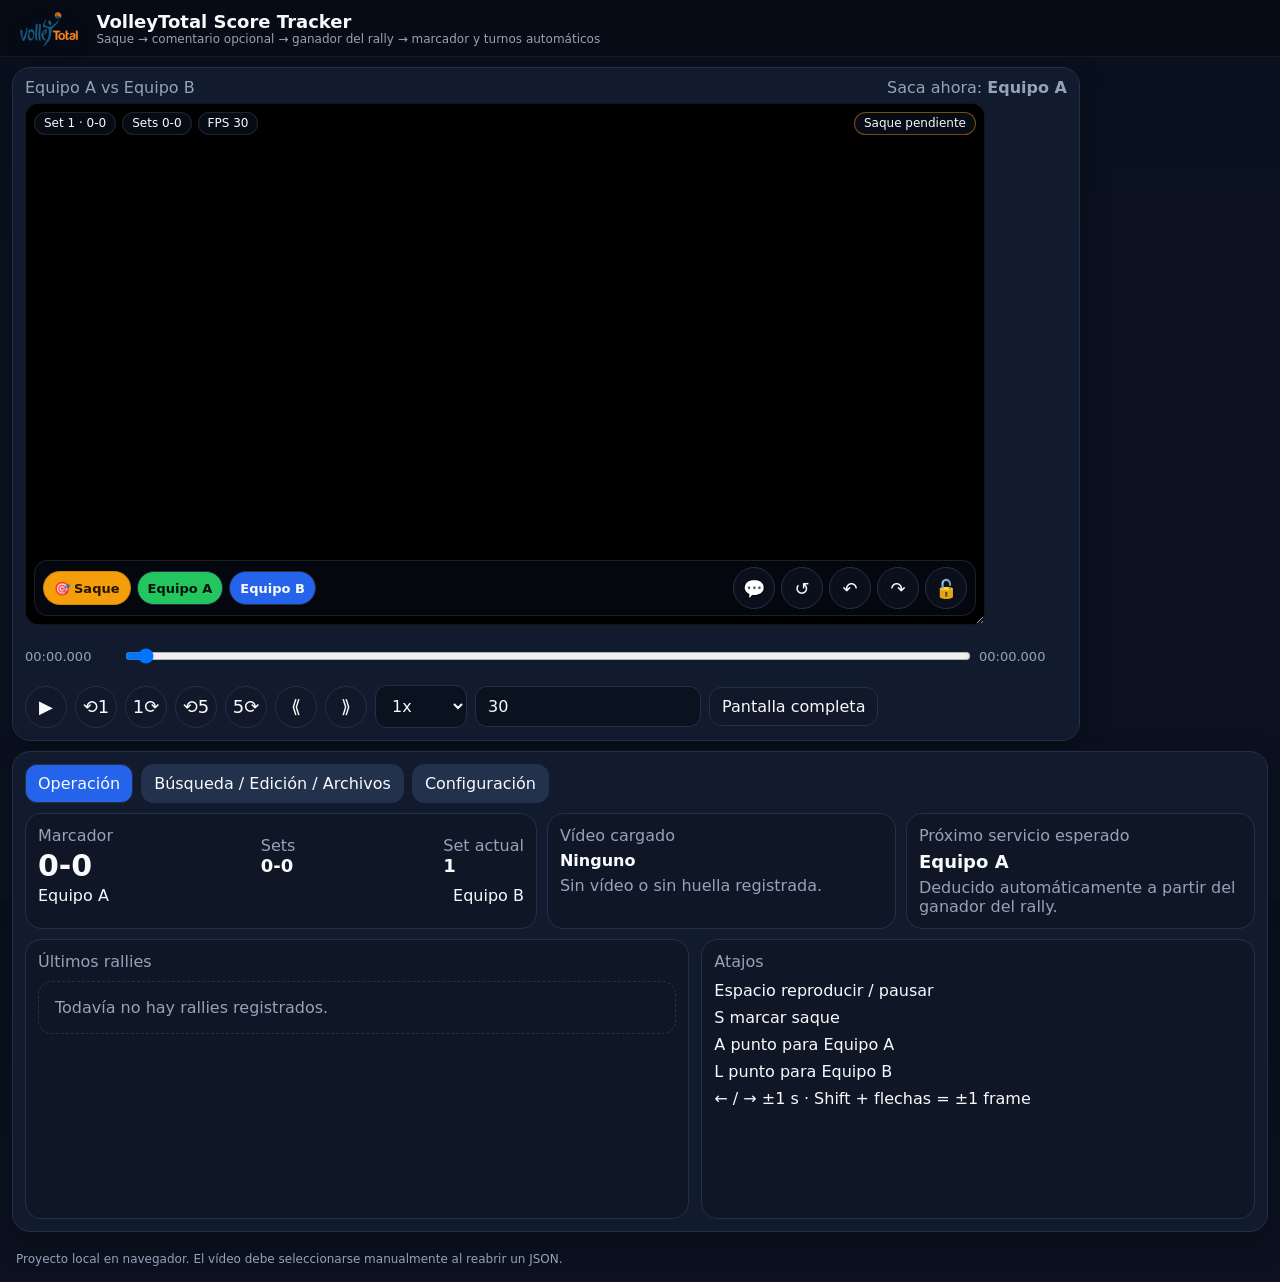
==== standalone.html @ 5633a006 "Add files via upload Primera versión de VolleyTotal Score Tracker" ====
<!DOCTYPE html>
<html lang="es">
<head>
  <meta charset="UTF-8" />
  <meta name="viewport" content="width=device-width, initial-scale=1.0" />
  <title>VolleyTotal Score Tracker</title>
  <style>

:root {
  --bg: #0b1120;
  --panel: #131c2f;
  --panel-2: #0f1727;
  --muted: #94a3b8;
  --text: #f8fafc;
  --accent: #f59e0b;
  --accent-2: #2563eb;
  --accent-3: #0ea5e9;
  --danger: #ef4444;
  --success: #22c55e;
  --warn: #f59e0b;
  --border: #243047;
  --shadow: 0 10px 30px rgba(0,0,0,.28);
}
* { box-sizing: border-box; }
html, body { height: 100%; }
body {
  margin: 0;
  font-family: Inter, system-ui, -apple-system, Segoe UI, Roboto, Arial, sans-serif;
  background: linear-gradient(180deg, #08101d, #0b1120 28%, #0b1120);
  color: var(--text);
}
button, input, select, textarea { font: inherit; }
button {
  background: #22314c;
  color: var(--text);
  border: 1px solid var(--border);
  border-radius: 12px;
  padding: 9px 12px;
  cursor: pointer;
  transition: transform .12s ease, filter .12s ease, background .12s ease;
}
button:hover { filter: brightness(1.08); }
button:active { transform: translateY(1px); }
button.primary { background: var(--accent-2); }
button.success { background: var(--success); color: #04140b; font-weight: 800; }
button.danger { background: var(--danger); }
button.warn { background: var(--warn); color: #281700; font-weight: 700; }
button.ghost { background: rgba(15,23,39,.56); }
button.small { padding: 6px 9px; font-size: 13px; }
button.icon {
  width: 42px; height: 42px; padding: 0;
  display: inline-flex; align-items: center; justify-content: center;
  font-size: 18px; border-radius: 999px;
}
input, select, textarea {
  width: 100%;
  padding: 10px 12px;
  border-radius: 12px;
  border: 1px solid var(--border);
  background: #0a1220;
  color: var(--text);
}
textarea { resize: vertical; min-height: 74px; }
label { display: block; font-size: 13px; color: var(--muted); margin-bottom: 6px; }
small, .muted { color: var(--muted); }
.hidden { display: none !important; }
.app-shell { min-height: 100vh; display: grid; grid-template-rows: auto 1fr auto; }
.topbar {
  display: flex; align-items: center; gap: 14px;
  padding: 10px 14px 8px; border-bottom: 1px solid rgba(255,255,255,.06);
  background: rgba(6, 10, 20, .7); backdrop-filter: blur(12px);
  position: sticky; top: 0; z-index: 20;
}
.brand { display: flex; align-items: center; gap: 12px; min-width: 0; }
.brand-logo {
  height: 38px; width: auto; display: block; object-fit: contain;
  filter: drop-shadow(0 4px 10px rgba(0,0,0,.2));
}
.brand-copy { min-width: 0; }
.brand-copy h1 { margin: 0; font-size: 18px; line-height: 1.15; }
.brand-copy .muted { font-size: 12px; }
.main {
  display: grid;
  grid-template-rows: auto 1fr;
  min-height: 0;
}
.video-area { padding: 10px 12px 0; }
.video-panel, .control-panel {
  background: rgba(19,28,47,.96);
  border: 1px solid var(--border);
  border-radius: 18px;
  box-shadow: var(--shadow);
}
.video-panel {
  display: grid;
  grid-template-rows: auto auto auto;
  overflow: visible;
  width: fit-content;
  max-width: 100%;
}
.video-header {
  display: flex; justify-content: space-between; gap: 8px; align-items: center;
  padding: 10px 12px 6px;
}
.video-wrap {
  background: black;
  position: relative;
  min-width: 360px;
  min-height: 220px;
  width: min(100%, 960px);
  height: min(58vh, 540px);
  resize: both;
  overflow: hidden;
  border-radius: 14px;
  margin: 0 12px;
  border: 1px solid rgba(255,255,255,.08);
}
video {
  width: 100%; height: 100%; object-fit: contain; background: black;
}
.video-overlay {
  position: absolute; inset: 0;
  display: flex; flex-direction: column; justify-content: space-between;
  padding: 8px;
  pointer-events: none;
}
.overlay-top, .overlay-bottom {
  display: flex; justify-content: space-between; gap: 8px; align-items: flex-start;
}
.overlay-actions {
  pointer-events: auto; display: flex; gap: 6px; align-items: center; flex-wrap: wrap;
}
.compact-top { align-items: flex-start; }
.compact-actions { max-width: 70%; }
.overlay-chip {
  background: rgba(10, 16, 30, .72);
  border: 1px solid rgba(255,255,255,.1);
  border-radius: 999px;
  padding: 4px 9px;
  font-size: 12px;
  line-height: 1.1;
  backdrop-filter: blur(6px);
}
.status-chip.pending { border-color: rgba(245,158,11,.45); }
.status-chip.ready { border-color: rgba(34,197,94,.45); }
.compact-bottom { align-items: flex-end; position: relative; }
.overlay-dock {
  width: 100%;
  pointer-events: auto;
  display: flex; justify-content: space-between; align-items: center; gap: 8px;
  background: rgba(7, 12, 22, .62);
  border: 1px solid rgba(255,255,255,.1);
  border-radius: 14px;
  padding: 6px 8px;
  backdrop-filter: blur(8px);
}
.overlay-dock.locked { opacity: .82; }
.overlay-dock-main, .overlay-dock-side {
  display: flex; align-items: center; gap: 6px; flex-wrap: wrap;
}
.compact-btn {
  min-height: 34px;
  border-radius: 999px;
  padding: 6px 10px;
  font-size: 13px;
  font-weight: 800;
}
.compact-btn span { margin-left: 4px; }
.compact-team {
  max-width: 160px;
  white-space: nowrap; overflow: hidden; text-overflow: ellipsis;
}
.serve-btn {
  background: var(--warn); color: #241500; border-color: rgba(0,0,0,.15); font-weight: 800;
}
.mini-icon {
  width: 34px; height: 34px; font-size: 15px;
  border-radius: 999px;
}
.lock-btn.locked { background: rgba(239,68,68,.9); }
.overlay-comment-pop {
  position: absolute;
  right: 0;
  bottom: 48px;
  width: min(330px, 62%);
  pointer-events: auto;
  background: rgba(7, 12, 22, .82);
  border: 1px solid rgba(255,255,255,.12);
  border-radius: 14px;
  padding: 8px;
  backdrop-filter: blur(8px);
}
.overlay-comment-pop.locked { opacity: .82; }
.overlay-comment-head {
  display: flex; justify-content: space-between; align-items: center; gap: 8px;
  margin-bottom: 6px;
}
.overlay-comment-pop textarea {
  background: rgba(10,18,32,.92);
  min-height: 64px;
  padding: 8px 10px;
}
.comment-status { margin-top: 6px; font-size: 12px; }
.hide-md, .hide-sm { display: inline-flex; }
.scrub-bar {
  display: grid; grid-template-columns: 88px 1fr 88px; gap: 10px; align-items: center;
  padding: 10px 12px 8px;
}
.range-time { font-variant-numeric: tabular-nums; font-size: 13px; color: var(--muted); }
.controls-grid {
  display: flex; flex-wrap: wrap; gap: 8px; align-items: center;
  padding: 0 12px 12px;
}
.controls-grid select, .controls-grid input { width: auto; min-width: 88px; }
.bottom-area { padding: 10px 12px 12px; min-height: 0; }
.control-panel {
  display: grid; grid-template-rows: auto auto 1fr;
  gap: 10px; padding: 12px; min-height: 0;
}
.tabs { display: flex; gap: 8px; flex-wrap: wrap; }
.tab-btn.active { background: var(--accent-2); }
.summary {
  display: grid; grid-template-columns: minmax(0, 1.1fr) minmax(220px, .75fr) minmax(220px, .75fr);
  gap: 10px;
}
.card {
  background: var(--panel-2); border: 1px solid var(--border); border-radius: 16px; padding: 12px;
}
.score-strip {
  display: flex; align-items: center; justify-content: space-between; gap: 10px;
}
.score-big { font-size: clamp(20px, 3vw, 30px); font-weight: 900; margin: 3px 0; }
.sets-big { font-size: 18px; font-weight: 800; }
.team-line { display: flex; justify-content: space-between; gap: 8px; }
.content-grid { display: grid; grid-template-columns: 1.2fr 1fr; gap: 12px; min-height: 280px; }
.stack { display: grid; gap: 12px; min-height: 0; }
.row { display: grid; grid-template-columns: repeat(2, minmax(0, 1fr)); gap: 10px; }
.row-3 { display: grid; grid-template-columns: repeat(3, minmax(0, 1fr)); gap: 10px; }
.row-4 { display: grid; grid-template-columns: repeat(4, minmax(0, 1fr)); gap: 10px; }
.capture-buttons { display: grid; grid-template-columns: 1fr 1fr; gap: 10px; }
.log-list, .match-list { max-height: 380px; overflow: auto; display: grid; gap: 8px; }
.log-item, .match-item {
  background: #0a1220; border: 1px solid var(--border); border-radius: 14px; padding: 10px;
}
.log-item.active { border-color: var(--accent-2); box-shadow: 0 0 0 1px var(--accent-2) inset; }
.log-top { display: flex; justify-content: space-between; gap: 10px; }
.log-actions { display: flex; gap: 6px; flex-wrap: wrap; margin-top: 8px; }
.footer { padding: 8px 16px 16px; color: var(--muted); font-size: 12px; }
.empty { border: 1px dashed var(--border); border-radius: 14px; padding: 16px; color: var(--muted); }
.credit-box details { background: #0a1220; border: 1px solid var(--border); border-radius: 14px; padding: 8px 10px; }
.credit-box summary { cursor: pointer; color: var(--muted); }
.credit-box .credit-copy { margin-top: 10px; color: var(--text); }
hr.sep { border: none; border-top: 1px solid var(--border); margin: 0; }
@media (max-width: 1100px) {
  .summary { grid-template-columns: 1fr; }
  .content-grid { grid-template-columns: 1fr; }
}
@media (max-width: 900px) {
  .hide-md { display: none; }
  .compact-team { max-width: 124px; }
}
@media (max-width: 720px) {
  .row, .row-4, .row-3, .capture-buttons { grid-template-columns: 1fr; }
  .video-wrap { min-width: 280px; width: 100%; height: 42vh; }
  .scrub-bar { grid-template-columns: 72px 1fr 72px; }
  .hide-sm { display: none; }
  .overlay-dock { padding: 5px 6px; }
  .overlay-dock-main { gap: 5px; }
  .compact-btn { padding: 6px 8px; font-size: 12px; }
  .compact-team { max-width: 96px; }
  .overlay-comment-pop { width: min(300px, 80%); bottom: 44px; }
}

</style>
</head>
<body>
  <div id="app"></div>
  <script>

(() => {
  const LOGO_SRC = '[data-uri]';
  const state = {
    project: createEmptyProject(),
    videoFile: null,
    videoUrl: null,
    activeTab: 'operacion',
    selectedRallyId: null,
    pendingServeTime: null,
    pendingComment: '',
    overlayLocked: false,
    showCommentBox: false,
    undoStack: [],
    redoStack: [],
    playbackRates: [0.25, 0.5, 0.75, 1, 1.5, 2, 3, 4, 8],
    frameRate: 30,
    lastLoadedProjectName: '',
  };

  const app = document.getElementById('app');
  render();

  function createEmptyProject() {
    return {
      version: 2,
      meta: { competition: '', date: '', teamA: 'Equipo A', teamB: 'Equipo B' },
      rules: { bestOf: 5, setsToWin: 3, regularSetPoints: 25, finalSetPoints: 15, winByTwo: true, specialMode: false },
      initial: { firstServer: 'A', startSet: 1, startScoreA: 0, startScoreB: 0, startSetsA: 0, startSetsB: 0 },
      videoFingerprint: null,
      rallies: [],
      manualSetEnds: [],
      savedAt: null,
    };
  }

  function render() {
    const prevVideo = document.getElementById('video');
    const rememberedTime = prevVideo ? prevVideo.currentTime || 0 : 0;
    const rememberedPaused = prevVideo ? prevVideo.paused : true;
    const rememberedRate = prevVideo ? prevVideo.playbackRate : 1;
    const currentState = getCurrentState();
    const projectName = `${state.project.meta.teamA} vs ${state.project.meta.teamB}`;
    const lockLabel = state.overlayLocked ? 'Desbloquear overlay' : 'Bloquear overlay';
    app.innerHTML = `
      <div class="app-shell">
        <div class="topbar">
          <div class="brand">
            <img class="brand-logo" src="${LOGO_SRC}" alt="VolleyTotal" />
            <div class="brand-copy">
              <h1>VolleyTotal Score Tracker</h1>
              <div class="muted">Saque → comentario opcional → ganador del rally → marcador y turnos automáticos</div>
            </div>
          </div>
        </div>

        <div class="main">
          <div class="video-area">
            <div class="video-panel">
              <div class="video-header">
                <div class="muted">${escapeHtml(projectName)}</div>
                <div class="muted">Saca ahora: <strong>${currentState.server === 'A' ? escapeHtml(state.project.meta.teamA) : escapeHtml(state.project.meta.teamB)}</strong></div>
              </div>
              <div class="video-wrap" id="videoWrap">
                <video id="video" preload="metadata"></video>
                <div class="video-overlay">
                  <div class="overlay-top compact-top">
                    <div class="overlay-actions compact-actions">
                      <div class="overlay-chip">Set ${currentState.setNumber} · ${currentState.scoreA}-${currentState.scoreB}</div>
                      <div class="overlay-chip hide-sm">Sets ${currentState.setsA}-${currentState.setsB}</div>
                      <div class="overlay-chip hide-md">FPS ${state.frameRate}</div>
                    </div>
                    <div class="overlay-actions compact-actions">
                      <div class="overlay-chip status-chip ${state.pendingServeTime == null ? 'pending' : 'ready'}">${state.pendingServeTime == null ? 'Saque pendiente' : `Saque ${formatTime(state.pendingServeTime)}`}</div>
                    </div>
                  </div>
                  <div class="overlay-bottom compact-bottom">
                    ${state.showCommentBox ? `
                    <div class="overlay-comment-pop ${state.overlayLocked ? 'locked' : ''}">
                      <div class="overlay-comment-head">
                        <strong>Comentario</strong>
                        <button id="overlayCommentCloseBtn" class="icon ghost mini-icon" title="Ocultar comentario">✕</button>
                      </div>
                      <textarea id="pendingCommentInput" placeholder="Comentario opcional antes de asignar el ganador..." ${state.overlayLocked ? 'disabled' : ''}>${escapeHtml(state.pendingComment)}</textarea>
                      <div class="muted comment-status">${state.pendingServeTime == null ? 'Añade el comentario y marca después el saque.' : `Saque marcado en ${formatTime(state.pendingServeTime)}.`}</div>
                    </div>` : ''}
                    <div class="overlay-dock ${state.overlayLocked ? 'locked' : ''}">
                      <div class="overlay-dock-main">
                        <button id="overlayServeBtn" class="serve-btn compact-btn" title="Marcar instante del saque (S)" ${state.overlayLocked ? 'disabled' : ''}>🎯<span>Saque</span></button>
                        <button id="overlayWinnerABtn" class="success compact-btn compact-team" title="Punto para ${escapeAttr(state.project.meta.teamA)} (A)" ${state.overlayLocked ? 'disabled' : ''}>${escapeHtml(state.project.meta.teamA)}</button>
                        <button id="overlayWinnerBBtn" class="primary compact-btn compact-team" title="Punto para ${escapeAttr(state.project.meta.teamB)} (L)" ${state.overlayLocked ? 'disabled' : ''}>${escapeHtml(state.project.meta.teamB)}</button>
                      </div>
                      <div class="overlay-dock-side">
                        <button id="overlayCommentToggleBtn" class="icon ghost mini-icon" title="Mostrar u ocultar comentario" ${state.overlayLocked ? 'disabled' : ''}>💬</button>
                        <button id="overlayFixBtn" class="icon ghost mini-icon" title="Corregir último rally">↺</button>
                        <button id="overlayUndoBtn" class="icon ghost mini-icon" title="Deshacer">↶</button>
                        <button id="overlayRedoBtn" class="icon ghost mini-icon" title="Rehacer">↷</button>
                        <button id="overlayLockBtn" class="icon ghost mini-icon lock-btn ${state.overlayLocked ? 'locked' : ''}" title="${lockLabel}">${state.overlayLocked ? '🔒' : '🔓'}</button>
                      </div>
                    </div>
                  </div>
                </div>
              </div>
              <div class="scrub-bar">
                <div class="range-time" id="currentTimeLabel">00:00.000</div>
                <input id="seekRange" type="range" min="0" max="1000" value="0" />
                <div class="range-time" id="durationLabel">00:00.000</div>
              </div>
              <div class="controls-grid">
                <button id="playPauseBtn" class="icon ghost" title="Reproducir / Pausar">▶</button>
                <button id="back1sBtn" class="icon ghost" title="Retroceder 1 segundo">⟲1</button>
                <button id="fwd1sBtn" class="icon ghost" title="Avanzar 1 segundo">1⟳</button>
                <button id="back5sBtn" class="icon ghost" title="Retroceder 5 segundos">⟲5</button>
                <button id="fwd5sBtn" class="icon ghost" title="Avanzar 5 segundos">5⟳</button>
                <button id="backFrameBtn" class="icon ghost" title="Retroceder 1 fotograma">⟪</button>
                <button id="fwdFrameBtn" class="icon ghost" title="Avanzar 1 fotograma">⟫</button>
                <select id="rateSelect" title="Velocidad de reproducción">
                  ${state.playbackRates.map(r => `<option value="${r}" ${r===rememberedRate?'selected':''}>${String(r).replace('.', ',')}x</option>`).join('')}
                </select>
                <input id="fpsInput" type="number" min="1" step="1" value="${state.frameRate}" title="FPS para salto por fotogramas" />
                <button id="fullscreenBtn" class="ghost" title="Pantalla completa">Pantalla completa</button>
              </div>
            </div>
          </div>

          <div class="bottom-area">
            <div class="control-panel">
              <div class="tabs">
                <button class="tab-btn ${state.activeTab==='operacion'?'active':''}" data-tab="operacion">Operación</button>
                <button class="tab-btn ${state.activeTab==='gestion'?'active':''}" data-tab="gestion">Búsqueda / Edición / Archivos</button>
                <button class="tab-btn ${state.activeTab==='config'?'active':''}" data-tab="config">Configuración</button>
              </div>

              <div class="summary">
                <div class="card">
                  <div class="score-strip">
                    <div>
                      <div class="muted">Marcador</div>
                      <div class="score-big">${currentState.scoreA}-${currentState.scoreB}</div>
                    </div>
                    <div>
                      <div class="muted">Sets</div>
                      <div class="sets-big">${currentState.setsA}-${currentState.setsB}</div>
                    </div>
                    <div>
                      <div class="muted">Set actual</div>
                      <div class="sets-big">${currentState.setNumber}</div>
                    </div>
                  </div>
                  <div class="team-line"><span>${escapeHtml(state.project.meta.teamA)}</span><span>${escapeHtml(state.project.meta.teamB)}</span></div>
                </div>
                <div class="card">
                  <div class="muted">Vídeo cargado</div>
                  <div style="margin-top:6px; font-weight:700;">${state.videoFile ? escapeHtml(state.videoFile.name) : 'Ninguno'}</div>
                  <div class="muted" style="margin-top:6px;">${videoMetaLabel()}</div>
                </div>
                <div class="card">
                  <div class="muted">Próximo servicio esperado</div>
                  <div style="margin-top:6px; font-size:18px; font-weight:800;">${currentState.server === 'A' ? escapeHtml(state.project.meta.teamA) : escapeHtml(state.project.meta.teamB)}</div>
                  <div class="muted" style="margin-top:6px;">Deducido automáticamente a partir del ganador del rally.</div>
                </div>
              </div>

              <div id="tab-operacion" class="tab-panel ${state.activeTab==='operacion'?'':'hidden'}">
                <div class="content-grid">
                  <div class="stack">
                    <div class="card">
                      <div class="muted">Últimos rallies</div>
                      <div class="log-list" style="margin-top:10px;">${renderRecentRallies(8)}</div>
                    </div>
                  </div>
                  <div class="stack">
                    <div class="card">
                      <div class="muted">Atajos</div>
                      <div style="margin-top:10px; display:grid; gap:8px;">
                        <div><span class="kbd">Espacio</span> reproducir / pausar</div>
                        <div><span class="kbd">S</span> marcar saque</div>
                        <div><span class="kbd">A</span> punto para ${escapeHtml(state.project.meta.teamA)}</div>
                        <div><span class="kbd">L</span> punto para ${escapeHtml(state.project.meta.teamB)}</div>
                        <div><span class="kbd">← / →</span> ±1 s · <span class="kbd">Shift</span> + flechas = ±1 frame</div>
                      </div>
                    </div>
                  </div>
                </div>
              </div>

              <div id="tab-gestion" class="tab-panel ${state.activeTab==='gestion'?'':'hidden'}">
                <div class="content-grid">
                  <div class="stack">
                    <div class="card">
                      <div class="muted">Archivos</div>
                      <div class="log-actions" style="margin-top:10px;">
                        <button id="newProjectBtn">Nuevo</button>
                        <button id="saveJsonBtn" class="primary">Guardar JSON</button>
                        <button id="loadJsonBtn">Cargar JSON</button>
                        <button id="exportCsvBtn">Exportar CSV</button>
                        <button id="loadVideoBtn">Cargar vídeo</button>
                        <input id="videoFileInput" type="file" accept="video/*" class="hidden" />
                        <input id="jsonFileInput" type="file" accept="application/json,.json" class="hidden" />
                      </div>
                    </div>
                    <div class="card">
                      <div class="muted">Buscar marcador</div>
                      <div class="row-4" style="margin-top:10px;">
                        <div><label>Set</label><input id="searchSet" type="number" min="1" value="${currentState.setNumber}" /></div>
                        <div><label>Puntos ${escapeHtml(state.project.meta.teamA)}</label><input id="searchA" type="number" min="0" value="${currentState.scoreA}" /></div>
                        <div><label>Puntos ${escapeHtml(state.project.meta.teamB)}</label><input id="searchB" type="number" min="0" value="${currentState.scoreB}" /></div>
                        <div style="display:flex; align-items:end;"><button id="searchScoreBtn" class="primary">Buscar</button></div>
                      </div>
                      <div id="searchResults" class="match-list" style="margin-top:10px;"></div>
                    </div>
                    <div class="card">
                      <div class="muted">Historial completo</div>
                      <div class="log-list" style="margin-top:10px;">${renderAllRallies()}</div>
                    </div>
                  </div>
                  <div class="stack">
                    <div class="card">
                      <div class="muted">Edición del rally seleccionado</div>
                      ${renderEditor()}
                    </div>
                  </div>
                </div>
              </div>

              <div id="tab-config" class="tab-panel ${state.activeTab==='config'?'':'hidden'}">
                <div class="content-grid">
                  <div class="stack">
                    <div class="card">
                      <div class="muted">Metadatos</div>
                      <div class="row" style="margin-top:10px;">
                        <div><label>Competición</label><input id="competitionInput" value="${escapeAttr(state.project.meta.competition)}" /></div>
                        <div><label>Fecha</label><input id="dateInput" type="date" value="${escapeAttr(state.project.meta.date)}" /></div>
                      </div>
                      <div class="row" style="margin-top:10px;">
                        <div><label>Equipo A</label><input id="teamAInput" value="${escapeAttr(state.project.meta.teamA)}" /></div>
                        <div><label>Equipo B</label><input id="teamBInput" value="${escapeAttr(state.project.meta.teamB)}" /></div>
                      </div>
                    </div>
                    <div class="card">
                      <div class="muted">Reglas</div>
                      <div class="row-4" style="margin-top:10px;">
                        <div><label>Mejor de</label><input id="bestOfInput" type="number" min="1" step="2" value="${state.project.rules.bestOf}" /></div>
                        <div><label>Sets para ganar</label><input id="setsToWinInput" type="number" min="1" value="${state.project.rules.setsToWin}" /></div>
                        <div><label>Sets normales</label><input id="regularSetPointsInput" type="number" min="1" value="${state.project.rules.regularSetPoints}" /></div>
                        <div><label>Set final</label><input id="finalSetPointsInput" type="number" min="1" value="${state.project.rules.finalSetPoints}" /></div>
                      </div>
                      <div class="row" style="margin-top:10px;">
                        <div><label>Sacador inicial</label><select id="firstServerInput"><option value="A" ${state.project.initial.firstServer==='A'?'selected':''}>${escapeHtml(state.project.meta.teamA)}</option><option value="B" ${state.project.initial.firstServer==='B'?'selected':''}>${escapeHtml(state.project.meta.teamB)}</option></select></div>
                        <div><label>FPS por defecto</label><input id="fpsConfigInput" type="number" min="1" step="1" value="${state.frameRate}" /></div>
                      </div>
                      <div class="log-actions" style="margin-top:10px;"><button id="applyConfigBtn" class="primary">Aplicar configuración</button><button id="manualSetEndBtn" class="warn">Finalizar set manualmente</button></div>
                    </div>
                  </div>
                  <div class="stack">
                    <div class="card credit-box">
                      <div class="muted">Información</div>
                      <div style="margin-top:10px;" class="muted">El proyecto se guarda en JSON y puede volver a vincularse al vídeo validando nombre, tamaño y duración. La secuencia completa puede exportarse a CSV con comentarios incluidos.</div>
                      <div class="credit-box" style="margin-top:12px;">
                        <details>
                          <summary>Créditos</summary>
                          <div class="credit-copy">Aplicación creada por <strong>Aurelio Ureña Espa</strong>, <strong>Universidad de Granada</strong>.</div>
                        </details>
                      </div>
                    </div>
                  </div>
                </div>
              </div>
            </div>
          </div>
        </div>
        <div class="footer">Proyecto local en navegador. El vídeo debe seleccionarse manualmente al reabrir un JSON.</div>
      </div>
    `;

    bindEvents();
    const video = document.getElementById('video');
    if (state.videoUrl && video && video.src !== state.videoUrl) {
      video.src = state.videoUrl;
      video.onloadedmetadata = () => {
        try { video.currentTime = Math.min(rememberedTime, Number.isFinite(video.duration) ? video.duration : rememberedTime); } catch {}
        video.playbackRate = rememberedRate;
        syncVideoUI();
        if (state.project.videoFingerprint) validateCurrentVideoAgainstProject();
        if (!rememberedPaused) video.play().catch(() => {});
      };
    }
    syncVideoUI();
  }

  function bindEvents() {
    const $ = (id) => document.getElementById(id);
    const video = $('video');

    const byId = ['loadVideoBtn','loadJsonBtn','saveJsonBtn','exportCsvBtn','newProjectBtn'];
    if ($('loadVideoBtn')) $('loadVideoBtn').onclick = () => $('videoFileInput').click();
    if ($('loadJsonBtn')) $('loadJsonBtn').onclick = () => $('jsonFileInput').click();
    if ($('saveJsonBtn')) $('saveJsonBtn').onclick = saveProjectJson;
    if ($('exportCsvBtn')) $('exportCsvBtn').onclick = exportCsv;
    if ($('newProjectBtn')) $('newProjectBtn').onclick = () => {
      if (!confirm('Se creará un proyecto nuevo. ¿Continuar?')) return;
      state.project = createEmptyProject();
      state.videoFile = null;
      if (state.videoUrl) URL.revokeObjectURL(state.videoUrl);
      state.videoUrl = null;
      state.pendingServeTime = null;
      state.pendingComment = '';
      state.selectedRallyId = null;
      state.undoStack = [];
      state.redoStack = [];
      video.removeAttribute('src');
      render();
    };

    if ($('videoFileInput')) $('videoFileInput').onchange = async (e) => {
      const file = e.target.files?.[0];
      if (!file) return;
      await loadVideoFile(file);
      e.target.value = '';
    };

    if ($('jsonFileInput')) $('jsonFileInput').onchange = async (e) => {
      const file = e.target.files?.[0];
      if (!file) return;
      const text = await file.text();
      const parsed = JSON.parse(text);
      if (!parsed || !parsed.rallies || !parsed.meta || !parsed.rules) {
        alert('JSON no válido.');
        return;
      }
      state.project = parsed;
      state.project.rallies = state.project.rallies.map(r => ({ note: '', ...r }));
      state.pendingServeTime = null;
      state.pendingComment = '';
      state.selectedRallyId = null;
      state.undoStack = [];
      state.redoStack = [];
      state.lastLoadedProjectName = file.name;
      render();
      e.target.value = '';
      alert('Proyecto cargado. Ahora selecciona manualmente el vídeo local correspondiente.');
    };

    document.querySelectorAll('.tab-btn').forEach(btn => {
      btn.onclick = () => { state.activeTab = btn.dataset.tab; render(); };
    });

    $('playPauseBtn').onclick = () => togglePlay();
    $('back1sBtn').onclick = () => stepTime(-1);
    $('fwd1sBtn').onclick = () => stepTime(1);
    $('back5sBtn').onclick = () => stepTime(-5);
    $('fwd5sBtn').onclick = () => stepTime(5);
    $('backFrameBtn').onclick = () => stepFrame(-1);
    $('fwdFrameBtn').onclick = () => stepFrame(1);
    $('overlayServeBtn').onclick = markServe;
    $('overlayWinnerABtn').onclick = () => registerWinner('A');
    $('overlayWinnerBBtn').onclick = () => registerWinner('B');
    $('overlayFixBtn').onclick = fixLastRally;
    $('overlayUndoBtn').onclick = undo;
    $('overlayRedoBtn').onclick = redo;
    $('overlayLockBtn').onclick = toggleOverlayLock;
    $('fullscreenBtn').onclick = () => video.requestFullscreen?.();

    const commentInput = $('pendingCommentInput');
    if (commentInput) commentInput.oninput = (e) => { state.pendingComment = e.target.value; };
    if ($('overlayCommentToggleBtn')) $('overlayCommentToggleBtn').onclick = () => { state.showCommentBox = !state.showCommentBox; render(); };
    if ($('overlayCommentCloseBtn')) $('overlayCommentCloseBtn').onclick = () => { state.showCommentBox = false; render(); };

    $('rateSelect').onchange = (e) => { video.playbackRate = parseFloat(e.target.value); };
    $('fpsInput').onchange = (e) => {
      const v = parseInt(e.target.value, 10);
      if (v > 0) state.frameRate = v;
      render();
    };

    $('seekRange').oninput = (e) => {
      if (!Number.isFinite(video.duration)) return;
      video.currentTime = (parseFloat(e.target.value) / 1000) * video.duration;
    };

    video.onloadedmetadata = () => {
      syncVideoUI();
      if (state.project.videoFingerprint) validateCurrentVideoAgainstProject();
    };
    video.ontimeupdate = syncVideoUI;
    video.onseeked = syncVideoUI;
    video.onplay = syncVideoUI;
    video.onpause = syncVideoUI;

    bindSearchEvents();
    bindEditorEvents();
    bindConfigEvents();
    bindHistoryJumpEvents();

    document.onkeydown = (e) => {
      const tag = document.activeElement?.tagName;
      if (['INPUT', 'TEXTAREA', 'SELECT'].includes(tag)) return;
      if (e.code === 'Space') { e.preventDefault(); togglePlay(); }
      if (e.key.toLowerCase() === 's') { e.preventDefault(); markServe(); }
      if (e.key.toLowerCase() === 'a') { e.preventDefault(); registerWinner('A'); }
      if (e.key.toLowerCase() === 'l') { e.preventDefault(); registerWinner('B'); }
      if (e.key === 'ArrowLeft') { e.preventDefault(); e.shiftKey ? stepFrame(-1) : stepTime(-1); }
      if (e.key === 'ArrowRight') { e.preventDefault(); e.shiftKey ? stepFrame(1) : stepTime(1); }
    };
  }

  function bindSearchEvents() {
    const btn = document.getElementById('searchScoreBtn');
    if (!btn) return;
    btn.onclick = () => {
      const setN = parseInt(document.getElementById('searchSet').value, 10);
      const a = parseInt(document.getElementById('searchA').value, 10);
      const b = parseInt(document.getElementById('searchB').value, 10);
      const results = computeRallyStates().filter(x => x.setNumber === setN && x.scoreA === a && x.scoreB === b);
      const box = document.getElementById('searchResults');
      if (!results.length) {
        box.innerHTML = '<div class="empty">No hay coincidencias para ese marcador.</div>';
        return;
      }
      box.innerHTML = results.map(r => `
        <div class="match-item">
          <div><strong>Set ${r.setNumber} · ${r.scoreA}-${r.scoreB}</strong></div>
          <div class="muted">Rally ${r.index + 1} · saque ${formatTime(r.serveTime)}</div>
          ${r.note ? `<div class="muted" style="margin-top:6px;">Comentario: ${escapeHtml(r.note)}</div>` : ''}
          <div class="log-actions"><button class="jump-search-btn small" data-id="${r.id}">Ir al saque</button></div>
        </div>
      `).join('');
      box.querySelectorAll('.jump-search-btn').forEach(btn => btn.onclick = () => jumpToRally(btn.dataset.id));
    };
  }

  function bindEditorEvents() {
    const saveBtn = document.getElementById('saveEditBtn');
    if (saveBtn) saveBtn.onclick = saveEditedRally;
    const delBtn = document.getElementById('deleteEditBtn');
    if (delBtn) delBtn.onclick = deleteSelectedRally;
    const insBtn = document.getElementById('insertAfterEditBtn');
    if (insBtn) insBtn.onclick = insertAfterSelectedRally;
    document.querySelectorAll('.select-rally-btn').forEach(btn => btn.onclick = () => { state.selectedRallyId = btn.dataset.id; render(); });
  }

  function bindConfigEvents() {
    const btn = document.getElementById('applyConfigBtn');
    if (!btn) return;
    btn.onclick = () => {
      const next = structuredClone(state.project);
      next.meta.competition = document.getElementById('competitionInput').value.trim();
      next.meta.date = document.getElementById('dateInput').value;
      next.meta.teamA = document.getElementById('teamAInput').value.trim() || 'Equipo A';
      next.meta.teamB = document.getElementById('teamBInput').value.trim() || 'Equipo B';
      next.rules.bestOf = parseInt(document.getElementById('bestOfInput').value, 10) || 5;
      next.rules.setsToWin = parseInt(document.getElementById('setsToWinInput').value, 10) || Math.ceil(next.rules.bestOf / 2);
      next.rules.regularSetPoints = parseInt(document.getElementById('regularSetPointsInput').value, 10) || 25;
      next.rules.finalSetPoints = parseInt(document.getElementById('finalSetPointsInput').value, 10) || 15;
      next.initial.firstServer = document.getElementById('firstServerInput').value;
      const fps = parseInt(document.getElementById('fpsConfigInput').value, 10);
      if (fps > 0) state.frameRate = fps;
      pushUndo();
      state.project = next;
      render();
    };
    const manualBtn = document.getElementById('manualSetEndBtn');
    if (manualBtn) manualBtn.onclick = manualSetEnd;
  }

  function bindHistoryJumpEvents() {
    document.querySelectorAll('.jump-rally-btn').forEach(btn => btn.onclick = () => jumpToRally(btn.dataset.id));
  }

  async function loadVideoFile(file) {
    state.videoFile = file;
    if (state.videoUrl) URL.revokeObjectURL(state.videoUrl);
    state.videoUrl = URL.createObjectURL(file);
    const video = document.getElementById('video');
    video.src = state.videoUrl;
    await waitForMetadata(video);
    state.project.videoFingerprint = {
      name: file.name,
      size: file.size,
      duration: round(video.duration, 3),
      type: file.type || '',
      capturedAt: new Date().toISOString(),
    };
    render();
  }

  function validateCurrentVideoAgainstProject() {
    const fp = state.project.videoFingerprint;
    const video = document.getElementById('video');
    if (!fp || !state.videoFile || !Number.isFinite(video.duration)) return;
    const sameName = fp.name === state.videoFile.name;
    const sameSize = fp.size === state.videoFile.size;
    const sameDuration = Math.abs(fp.duration - round(video.duration, 3)) < 0.05;
    if (!(sameName && sameSize && sameDuration)) {
      alert('Advertencia: el vídeo cargado no coincide con la huella del proyecto (nombre, tamaño o duración).');
    }
  }

  function toggleOverlayLock() {
    state.overlayLocked = !state.overlayLocked;
    render();
  }

  function markServe() {
    if (state.overlayLocked) return;
    const video = document.getElementById('video');
    if (!Number.isFinite(video.currentTime)) {
      alert('Carga un vídeo antes de registrar un saque.');
      return;
    }
    state.pendingServeTime = round(video.currentTime, 3);
    render();
  }

  function registerWinner(winner) {
    if (state.overlayLocked) return;
    if (state.pendingServeTime == null) {
      alert('Primero debes marcar el instante del saque.');
      return;
    }
    pushUndo();
    state.project.rallies.push({
      id: crypto.randomUUID(),
      serveTime: state.pendingServeTime,
      winner,
      note: state.pendingComment.trim(),
      createdAt: new Date().toISOString(),
    });
    state.pendingServeTime = null;
    state.pendingComment = '';
    state.selectedRallyId = state.project.rallies[state.project.rallies.length - 1].id;
    render();
  }

  function fixLastRally() {
    const last = state.project.rallies[state.project.rallies.length - 1];
    if (!last) { alert('No hay rallies para corregir.'); return; }
    state.selectedRallyId = last.id;
    state.activeTab = 'gestion';
    render();
  }

  function manualSetEnd() {
    const current = getCurrentState();
    const winner = prompt(`Finalizar set ${current.setNumber} manualmente. Ganador: A o B`, current.scoreA >= current.scoreB ? 'A' : 'B');
    if (!winner || !['A','B','a','b'].includes(winner)) return;
    pushUndo();
    state.project.manualSetEnds.push({
      rallyId: state.project.rallies[state.project.rallies.length - 1]?.id || null,
      setNumber: current.setNumber,
      winner: winner.toUpperCase(),
      scoreA: current.scoreA,
      scoreB: current.scoreB,
    });
    render();
  }

  function saveEditedRally() {
    const selected = getSelectedRally();
    if (!selected) return;
    const timeInput = document.getElementById('editServeTime');
    const winnerInput = document.getElementById('editWinner');
    const noteInput = document.getElementById('editNote');
    const newTime = parseFloat(timeInput.value);
    if (!Number.isFinite(newTime) || newTime < 0) { alert('Tiempo de saque no válido.'); return; }
    if (!confirm('Se recalcularán automáticamente los marcadores y turnos posteriores. ¿Continuar?')) return;
    pushUndo();
    selected.serveTime = round(newTime, 3);
    selected.winner = winnerInput.value;
    selected.note = noteInput.value;
    render();
  }

  function deleteSelectedRally() {
    const selected = getSelectedRally();
    if (!selected) return;
    if (!confirm('Se borrará el rally y se recalcularán automáticamente los marcadores y turnos posteriores. ¿Continuar?')) return;
    pushUndo();
    state.project.rallies = state.project.rallies.filter(r => r.id !== selected.id);
    state.selectedRallyId = null;
    render();
  }

  function insertAfterSelectedRally() {
    const selected = getSelectedRally();
    if (!selected) return;
    const serveTime = parseFloat(prompt('Tiempo de saque del nuevo rally (segundos):', String(selected.serveTime)));
    if (!Number.isFinite(serveTime) || serveTime < 0) return;
    const winner = prompt('Ganador del rally insertado: A o B', 'A');
    if (!winner || !['A','B','a','b'].includes(winner)) return;
    const note = prompt('Comentario del rally insertado (opcional):', '') || '';
    if (!confirm('Se insertará el rally y se recalcularán automáticamente los marcadores y turnos posteriores. ¿Continuar?')) return;
    pushUndo();
    const idx = state.project.rallies.findIndex(r => r.id === selected.id);
    state.project.rallies.splice(idx + 1, 0, {
      id: crypto.randomUUID(),
      serveTime: round(serveTime, 3),
      winner: winner.toUpperCase(),
      note,
      createdAt: new Date().toISOString(),
    });
    render();
  }

  function jumpToRally(id) {
    const rally = state.project.rallies.find(r => r.id === id);
    if (!rally) return;
    const video = document.getElementById('video');
    video.currentTime = rally.serveTime;
    state.selectedRallyId = id;
    render();
  }

  function togglePlay() {
    const video = document.getElementById('video');
    if (video.paused) video.play(); else video.pause();
  }
  function stepTime(delta) {
    const video = document.getElementById('video');
    video.currentTime = Math.max(0, (video.currentTime || 0) + delta);
  }
  function stepFrame(frames) { stepTime(frames / (state.frameRate || 30)); }

  function getCurrentState() {
    const list = computeRallyStates();
    if (!list.length) {
      return {
        setNumber: state.project.initial.startSet,
        scoreA: state.project.initial.startScoreA,
        scoreB: state.project.initial.startScoreB,
        setsA: state.project.initial.startSetsA,
        setsB: state.project.initial.startSetsB,
        server: state.project.initial.firstServer,
      };
    }
    const last = list[list.length - 1];
    return {
      setNumber: last.nextSetNumber,
      scoreA: last.nextScoreA,
      scoreB: last.nextScoreB,
      setsA: last.nextSetsA,
      setsB: last.nextSetsB,
      server: last.nextServer,
    };
  }

  function computeRallyStates() {
    let setNumber = state.project.initial.startSet || 1;
    let scoreA = state.project.initial.startScoreA || 0;
    let scoreB = state.project.initial.startScoreB || 0;
    let setsA = state.project.initial.startSetsA || 0;
    let setsB = state.project.initial.startSetsB || 0;
    let server = state.project.initial.firstServer || 'A';

    const out = [];
    for (let i = 0; i < state.project.rallies.length; i++) {
      const rally = state.project.rallies[i];
      if (rally.winner === 'A') scoreA += 1; else scoreB += 1;
      server = rally.winner;
      let nextSetNumber = setNumber;
      let nextScoreA = scoreA;
      let nextScoreB = scoreB;
      let nextSetsA = setsA;
      let nextSetsB = setsB;
      let setEnded = false;
      let endedByManual = false;

      const manual = state.project.manualSetEnds.find(x => x.rallyId === rally.id && x.setNumber === setNumber);
      if (manual) {
        setEnded = true;
        endedByManual = true;
      } else if (isSetWon(scoreA, scoreB, setNumber)) {
        setEnded = true;
      }

      if (setEnded) {
        if (scoreA > scoreB) nextSetsA += 1; else nextSetsB += 1;
        nextSetNumber += 1;
        nextScoreA = 0;
        nextScoreB = 0;
      }

      out.push({
        note: '',
        ...rally,
        index: i,
        setNumber,
        scoreA,
        scoreB,
        setsA,
        setsB,
        serverBefore: i === 0 ? (state.project.initial.firstServer || 'A') : out[i - 1].nextServer,
        nextSetNumber,
        nextScoreA,
        nextScoreB,
        nextSetsA,
        nextSetsB,
        nextServer: server,
        setEnded,
        endedByManual,
      });

      setNumber = nextSetNumber;
      scoreA = nextScoreA;
      scoreB = nextScoreB;
      setsA = nextSetsA;
      setsB = nextSetsB;
    }
    return out;
  }

  function isSetWon(scoreA, scoreB, setNumber) {
    const maxSets = state.project.rules.bestOf || 5;
    const isFinalSet = setNumber === maxSets;
    const target = isFinalSet ? state.project.rules.finalSetPoints : state.project.rules.regularSetPoints;
    const maxScore = Math.max(scoreA, scoreB);
    const minScore = Math.min(scoreA, scoreB);
    return maxScore >= target && (!state.project.rules.winByTwo || maxScore - minScore >= 2);
  }

  function renderRecentRallies(n) {
    const list = computeRallyStates().slice(-n).reverse();
    if (!list.length) return '<div class="empty">Todavía no hay rallies registrados.</div>';
    return list.map(r => renderRallyItem(r, true)).join('');
  }

  function renderAllRallies() {
    const list = computeRallyStates();
    if (!list.length) return '<div class="empty">Todavía no hay rallies registrados.</div>';
    return list.map(r => renderRallyItem(r, false)).join('');
  }

  function renderRallyItem(r, compact) {
    const selected = state.selectedRallyId === r.id ? 'active' : '';
    return `
      <div class="log-item ${selected}">
        <div class="log-top">
          <div><strong>Set ${r.setNumber} · ${r.scoreA}-${r.scoreB}</strong></div>
          <div class="muted">${formatTime(r.serveTime)}</div>
        </div>
        <div class="muted">Rally ${r.index + 1} · saca ${r.serverBefore === 'A' ? escapeHtml(state.project.meta.teamA) : escapeHtml(state.project.meta.teamB)} · punto para ${r.winner === 'A' ? escapeHtml(state.project.meta.teamA) : escapeHtml(state.project.meta.teamB)}${r.setEnded ? ' · fin de set' : ''}</div>
        ${r.note ? `<div style="margin-top:6px;">${escapeHtml(r.note)}</div>` : ''}
        ${compact ? '' : `<div class="log-actions"><button class="select-rally-btn small" data-id="${r.id}">Editar</button><button class="jump-rally-btn small" data-id="${r.id}">Ir al saque</button></div>`}
      </div>
    `;
  }

  function renderEditor() {
    const r = computeRallyStates().find(x => x.id === state.selectedRallyId);
    if (!r) return '<div class="empty">Selecciona un rally del historial para editarlo.</div>';
    return `
      <div class="stack" style="margin-top:10px;">
        <div><strong>Rally ${r.index + 1}</strong></div>
        <div class="row">
          <div><label>Tiempo del saque (s)</label><input id="editServeTime" type="number" step="0.001" min="0" value="${r.serveTime}" /></div>
          <div><label>Ganador</label><select id="editWinner"><option value="A" ${r.winner==='A'?'selected':''}>${escapeHtml(state.project.meta.teamA)}</option><option value="B" ${r.winner==='B'?'selected':''}>${escapeHtml(state.project.meta.teamB)}</option></select></div>
        </div>
        <div><label>Comentario</label><textarea id="editNote" rows="4">${escapeHtml(r.note || '')}</textarea></div>
        <div class="muted">Marcador registrado en este rally: set ${r.setNumber} · ${r.scoreA}-${r.scoreB}</div>
        <div class="log-actions">
          <button id="saveEditBtn" class="primary">Guardar cambios</button>
          <button id="insertAfterEditBtn">Insertar después</button>
          <button id="deleteEditBtn" class="danger">Borrar rally</button>
          <button class="jump-rally-btn" data-id="${r.id}">Ir al saque</button>
        </div>
      </div>
    `;
  }

  function saveProjectJson() {
    state.project.savedAt = new Date().toISOString();
    const blob = new Blob([JSON.stringify(state.project, null, 2)], { type: 'application/json' });
    downloadBlob(blob, safeFileName(`${state.project.meta.teamA}_vs_${state.project.meta.teamB || 'partido'}.json`));
  }

  function exportCsv() {
    const rows = computeRallyStates();
    const headers = ['rally','set','score_a','score_b','sets_a','sets_b','serve_time','server_before','winner','comment','set_ended','manual_set_end','team_a','team_b'];
    const csv = [headers.join(',')].concat(rows.map(r => [
      r.index + 1,
      r.setNumber,
      r.scoreA,
      r.scoreB,
      r.setsA,
      r.setsB,
      r.serveTime,
      r.serverBefore,
      r.winner,
      csvEscape(r.note || ''),
      r.setEnded ? 1 : 0,
      r.endedByManual ? 1 : 0,
      csvEscape(state.project.meta.teamA),
      csvEscape(state.project.meta.teamB),
    ].join(','))).join('\n');
    downloadBlob(new Blob([csv], { type: 'text/csv;charset=utf-8' }), safeFileName(`${state.project.meta.teamA}_vs_${state.project.meta.teamB}_rallies.csv`));
  }

  function getSelectedRally() { return state.project.rallies.find(r => r.id === state.selectedRallyId); }

  function syncVideoUI() {
    const video = document.getElementById('video');
    const current = document.getElementById('currentTimeLabel');
    const duration = document.getElementById('durationLabel');
    const seek = document.getElementById('seekRange');
    const playBtn = document.getElementById('playPauseBtn');
    if (!video || !current || !duration || !seek) return;
    current.textContent = formatTime(video.currentTime || 0);
    duration.textContent = Number.isFinite(video.duration) ? formatTime(video.duration) : '00:00.000';
    if (playBtn) playBtn.textContent = video.paused ? '▶' : '⏸';
    if (Number.isFinite(video.duration) && video.duration > 0) {
      seek.value = String(Math.round((video.currentTime / video.duration) * 1000));
    }
  }

  function pushUndo() {
    state.undoStack.push(JSON.stringify(state.project));
    if (state.undoStack.length > 100) state.undoStack.shift();
    state.redoStack = [];
  }
  function undo() {
    if (!state.undoStack.length) return;
    state.redoStack.push(JSON.stringify(state.project));
    state.project = JSON.parse(state.undoStack.pop());
    render();
  }
  function redo() {
    if (!state.redoStack.length) return;
    state.undoStack.push(JSON.stringify(state.project));
    state.project = JSON.parse(state.redoStack.pop());
    render();
  }

  function formatTime(sec) {
    sec = Math.max(0, sec || 0);
    const mins = Math.floor(sec / 60);
    const secs = Math.floor(sec % 60);
    const ms = Math.round((sec - Math.floor(sec)) * 1000);
    return `${String(mins).padStart(2,'0')}:${String(secs).padStart(2,'0')}.${String(ms).padStart(3,'0')}`;
  }
  function round(n, d = 3) { return Number(n.toFixed(d)); }
  function safeFileName(s) { return s.replace(/[^a-z0-9_\-.]+/gi, '_'); }
  function csvEscape(v) { return `"${String(v).replaceAll('"', '""')}"`; }
  function escapeHtml(s) { return String(s ?? '').replace(/[&<>"']/g, m => ({'&':'&amp;','<':'&lt;','>':'&gt;','"':'&quot;',"'":'&#39;'}[m])); }
  function escapeAttr(s) { return escapeHtml(s); }
  function downloadBlob(blob, filename) {
    const a = document.createElement('a');
    a.href = URL.createObjectURL(blob);
    a.download = filename;
    a.click();
    setTimeout(() => URL.revokeObjectURL(a.href), 1000);
  }
  function waitForMetadata(video) {
    return new Promise(resolve => {
      if (Number.isFinite(video.duration) && video.duration > 0) return resolve();
      video.onloadedmetadata = () => { syncVideoUI(); if (state.project.videoFingerprint) validateCurrentVideoAgainstProject(); resolve(); };
    });
  }
  function videoMetaLabel() {
    if (!state.videoFile || !state.project.videoFingerprint) return 'Sin vídeo o sin huella registrada.';
    return `${state.project.videoFingerprint.name} · ${Math.round(state.project.videoFingerprint.size / 1024 / 1024 * 10)/10} MB · ${state.project.videoFingerprint.duration}s`;
  }
})();

</script>
</body>
</html>
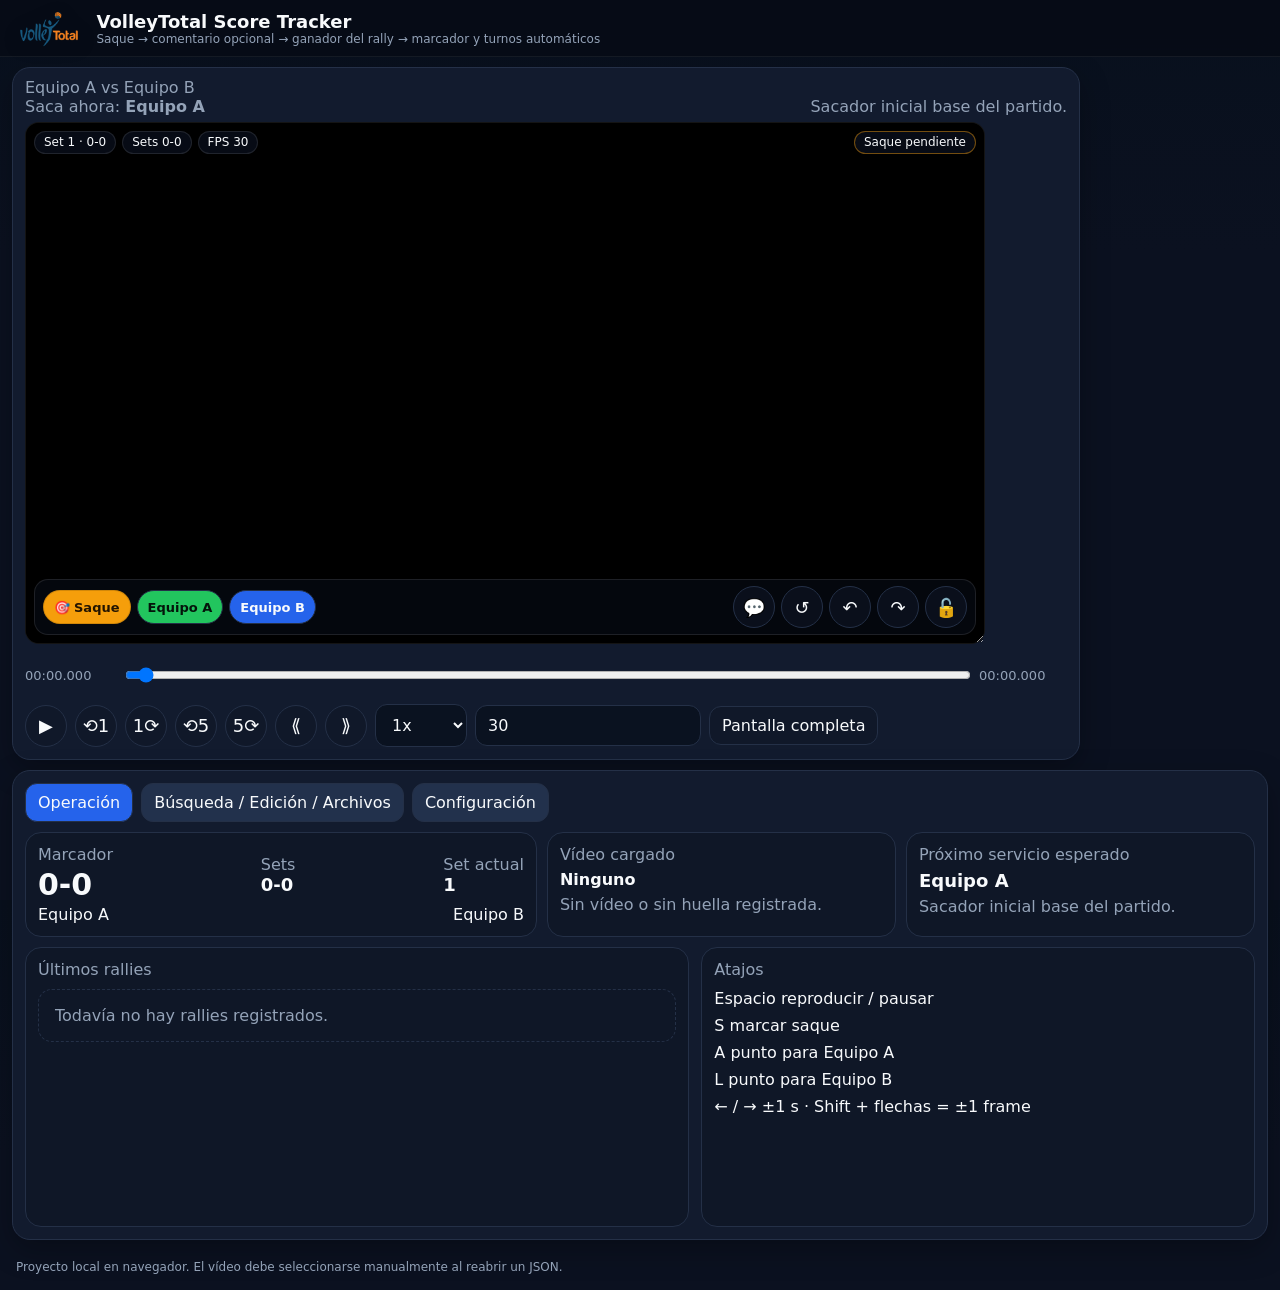
==== commit 1b3819b2: "Add files via upload" ====
--- a/standalone.html
+++ b/standalone.html
@@ -99,8 +99,53 @@
   max-width: 100%;
 }
 .video-header {
-  display: flex; justify-content: space-between; gap: 8px; align-items: center;
+  display: flex; justify-content: space-between; gap: 12px; align-items: end;
   padding: 10px 12px 6px;
+}
+.video-header-note {
+  text-align: right;
+  max-width: 48ch;
+}
+.card-lite {
+  background: rgba(15, 23, 39, .7);
+  border: 1px solid var(--border);
+  border-radius: 14px;
+  padding: 10px 12px;
+}
+.server-prompt {
+  margin: 0 12px 10px;
+  display: flex;
+  align-items: center;
+  justify-content: space-between;
+  gap: 12px;
+}
+.check-row {
+  display: flex;
+  align-items: center;
+  gap: 10px;
+}
+.checkbox-inline {
+  display: inline-flex;
+  align-items: center;
+  gap: 8px;
+  color: var(--text);
+}
+.checkbox-inline input {
+  width: auto;
+}
+.server-config-list {
+  display: grid;
+  gap: 8px;
+}
+.set-server-row {
+  display: grid;
+  grid-template-columns: minmax(120px, 160px) minmax(0, 1fr);
+  gap: 10px;
+  align-items: center;
+  padding: 8px 10px;
+  border: 1px solid var(--border);
+  border-radius: 12px;
+  background: #0a1220;
 }
 .video-wrap {
   background: black;
@@ -260,6 +305,8 @@
   .compact-team { max-width: 124px; }
 }
 @media (max-width: 720px) {
+  .server-prompt, .video-header, .set-server-row { grid-template-columns: 1fr; display: grid; }
+  .video-header-note { text-align: left; max-width: none; }
   .row, .row-4, .row-3, .capture-buttons { grid-template-columns: 1fr; }
   .video-wrap { min-width: 280px; width: 100%; height: 42vh; }
   .scrub-bar { grid-template-columns: 72px 1fr 72px; }
@@ -271,7 +318,7 @@
   .overlay-comment-pop { width: min(300px, 80%); bottom: 44px; }
 }
 
-</style>
+  </style>
 </head>
 <body>
   <div id="app"></div>
@@ -300,16 +347,59 @@
   render();
 
   function createEmptyProject() {
-    return {
-      version: 2,
+    return normalizeProject({
+      version: 3,
       meta: { competition: '', date: '', teamA: 'Equipo A', teamB: 'Equipo B' },
-      rules: { bestOf: 5, setsToWin: 3, regularSetPoints: 25, finalSetPoints: 15, winByTwo: true, specialMode: false },
+      rules: {
+        bestOf: 5,
+        setsToWin: 3,
+        regularSetPoints: 25,
+        finalSetPoints: 15,
+        winByTwo: true,
+        specialMode: false,
+        decidingSetNumber: 5,
+        decidingSetServeByDraw: true,
+      },
       initial: { firstServer: 'A', startSet: 1, startScoreA: 0, startScoreB: 0, startSetsA: 0, startSetsB: 0 },
+      setStartServerOverrides: {},
       videoFingerprint: null,
       rallies: [],
       manualSetEnds: [],
       savedAt: null,
+    });
+  }
+
+  function normalizeProject(project) {
+    const normalized = structuredClone(project || {});
+    normalized.version = Math.max(3, normalized.version || 1);
+    normalized.meta = {
+      competition: '', date: '', teamA: 'Equipo A', teamB: 'Equipo B',
+      ...(normalized.meta || {}),
     };
+    normalized.rules = {
+      bestOf: 5,
+      setsToWin: 3,
+      regularSetPoints: 25,
+      finalSetPoints: 15,
+      winByTwo: true,
+      specialMode: false,
+      decidingSetNumber: normalized.rules?.bestOf || 5,
+      decidingSetServeByDraw: true,
+      ...(normalized.rules || {}),
+    };
+    normalized.initial = {
+      firstServer: 'A', startSet: 1, startScoreA: 0, startScoreB: 0, startSetsA: 0, startSetsB: 0,
+      ...(normalized.initial || {}),
+    };
+    normalized.setStartServerOverrides = { ...(normalized.setStartServerOverrides || {}) };
+    normalized.rallies = (normalized.rallies || []).map(r => ({ note: '', ...r }));
+    normalized.manualSetEnds = normalized.manualSetEnds || [];
+    normalized.videoFingerprint = normalized.videoFingerprint || null;
+    normalized.savedAt = normalized.savedAt || null;
+    if (!normalized.rules.decidingSetNumber || normalized.rules.decidingSetNumber < normalized.initial.startSet) {
+      normalized.rules.decidingSetNumber = normalized.rules.bestOf || 5;
+    }
+    return normalized;
   }
 
   function render() {
@@ -320,6 +410,8 @@
     const currentState = getCurrentState();
     const projectName = `${state.project.meta.teamA} vs ${state.project.meta.teamB}`;
     const lockLabel = state.overlayLocked ? 'Desbloquear overlay' : 'Bloquear overlay';
+    const serverLabel = getTeamLabel(currentState.server);
+    const serverHelp = getServerHelpText(currentState.setNumber, currentState.serverSource);
     app.innerHTML = `
       <div class="app-shell">
         <div class="topbar">
@@ -336,9 +428,23 @@
           <div class="video-area">
             <div class="video-panel">
               <div class="video-header">
-                <div class="muted">${escapeHtml(projectName)}</div>
-                <div class="muted">Saca ahora: <strong>${currentState.server === 'A' ? escapeHtml(state.project.meta.teamA) : escapeHtml(state.project.meta.teamB)}</strong></div>
+                <div>
+                  <div class="muted">${escapeHtml(projectName)}</div>
+                  <div class="muted">Saca ahora: <strong>${escapeHtml(serverLabel)}</strong></div>
+                </div>
+                <div class="muted video-header-note">${escapeHtml(serverHelp)}</div>
               </div>
+              ${currentState.server == null ? `
+                <div class="server-prompt card-lite">
+                  <div>
+                    <strong>Asigna el sacador inicial del set ${currentState.setNumber}</strong>
+                    <div class="muted">${escapeHtml(getSetAssignmentPrompt(currentState.setNumber))}</div>
+                  </div>
+                  <div class="log-actions">
+                    <button id="assignCurrentSetServerABtn" class="success">${escapeHtml(state.project.meta.teamA)}</button>
+                    <button id="assignCurrentSetServerBBtn" class="primary">${escapeHtml(state.project.meta.teamB)}</button>
+                  </div>
+                </div>` : ''}
               <div class="video-wrap" id="videoWrap">
                 <video id="video" preload="metadata"></video>
                 <div class="video-overlay">
@@ -434,8 +540,8 @@
                 </div>
                 <div class="card">
                   <div class="muted">Próximo servicio esperado</div>
-                  <div style="margin-top:6px; font-size:18px; font-weight:800;">${currentState.server === 'A' ? escapeHtml(state.project.meta.teamA) : escapeHtml(state.project.meta.teamB)}</div>
-                  <div class="muted" style="margin-top:6px;">Deducido automáticamente a partir del ganador del rally.</div>
+                  <div style="margin-top:6px; font-size:18px; font-weight:800;">${escapeHtml(serverLabel)}</div>
+                  <div class="muted" style="margin-top:6px;">${escapeHtml(serverHelp)}</div>
                 </div>
               </div>
 
@@ -523,9 +629,17 @@
                         <div><label>Sets normales</label><input id="regularSetPointsInput" type="number" min="1" value="${state.project.rules.regularSetPoints}" /></div>
                         <div><label>Set final</label><input id="finalSetPointsInput" type="number" min="1" value="${state.project.rules.finalSetPoints}" /></div>
                       </div>
-                      <div class="row" style="margin-top:10px;">
-                        <div><label>Sacador inicial</label><select id="firstServerInput"><option value="A" ${state.project.initial.firstServer==='A'?'selected':''}>${escapeHtml(state.project.meta.teamA)}</option><option value="B" ${state.project.initial.firstServer==='B'?'selected':''}>${escapeHtml(state.project.meta.teamB)}</option></select></div>
+                      <div class="row-3" style="margin-top:10px;">
+                        <div><label>Sacador inicial set ${state.project.initial.startSet}</label><select id="firstServerInput"><option value="A" ${state.project.initial.firstServer==='A'?'selected':''}>${escapeHtml(state.project.meta.teamA)}</option><option value="B" ${state.project.initial.firstServer==='B'?'selected':''}>${escapeHtml(state.project.meta.teamB)}</option></select></div>
+                        <div><label>Set decisivo</label><input id="decidingSetNumberInput" type="number" min="1" step="1" value="${state.project.rules.decidingSetNumber || state.project.rules.bestOf}" /></div>
                         <div><label>FPS por defecto</label><input id="fpsConfigInput" type="number" min="1" step="1" value="${state.frameRate}" /></div>
+                      </div>
+                      <div class="check-row" style="margin-top:10px;">
+                        <label class="checkbox-inline"><input id="decidingSetServeByDrawInput" type="checkbox" ${state.project.rules.decidingSetServeByDraw ? 'checked' : ''} /> El set decisivo comienza con nuevo sorteo de saque</label>
+                      </div>
+                      <div class="server-config-box" style="margin-top:12px;">
+                        <div class="muted">Sacador inicial por set</div>
+                        <div class="server-config-list" style="margin-top:10px;">${renderSetServerConfig()}</div>
                       </div>
                       <div class="log-actions" style="margin-top:10px;"><button id="applyConfigBtn" class="primary">Aplicar configuración</button><button id="manualSetEndBtn" class="warn">Finalizar set manualmente</button></div>
                     </div>
@@ -606,8 +720,7 @@
         alert('JSON no válido.');
         return;
       }
-      state.project = parsed;
-      state.project.rallies = state.project.rallies.map(r => ({ note: '', ...r }));
+      state.project = normalizeProject(parsed);
       state.pendingServeTime = null;
       state.pendingComment = '';
       state.selectedRallyId = null;
@@ -638,6 +751,8 @@
     $('overlayRedoBtn').onclick = redo;
     $('overlayLockBtn').onclick = toggleOverlayLock;
     $('fullscreenBtn').onclick = () => video.requestFullscreen?.();
+    if ($('assignCurrentSetServerABtn')) $('assignCurrentSetServerABtn').onclick = () => assignCurrentSetServer('A');
+    if ($('assignCurrentSetServerBBtn')) $('assignCurrentSetServerBBtn').onclick = () => assignCurrentSetServer('B');
 
     const commentInput = $('pendingCommentInput');
     if (commentInput) commentInput.oninput = (e) => { state.pendingComment = e.target.value; };
@@ -730,11 +845,14 @@
       next.rules.setsToWin = parseInt(document.getElementById('setsToWinInput').value, 10) || Math.ceil(next.rules.bestOf / 2);
       next.rules.regularSetPoints = parseInt(document.getElementById('regularSetPointsInput').value, 10) || 25;
       next.rules.finalSetPoints = parseInt(document.getElementById('finalSetPointsInput').value, 10) || 15;
+      next.rules.decidingSetNumber = parseInt(document.getElementById('decidingSetNumberInput').value, 10) || next.rules.bestOf || 5;
+      next.rules.decidingSetServeByDraw = !!document.getElementById('decidingSetServeByDrawInput').checked;
       next.initial.firstServer = document.getElementById('firstServerInput').value;
+      next.setStartServerOverrides = collectSetServerOverrides(next.rules.bestOf);
       const fps = parseInt(document.getElementById('fpsConfigInput').value, 10);
       if (fps > 0) state.frameRate = fps;
       pushUndo();
-      state.project = next;
+      state.project = normalizeProject(next);
       render();
     };
     const manualBtn = document.getElementById('manualSetEndBtn');
@@ -781,6 +899,11 @@
 
   function markServe() {
     if (state.overlayLocked) return;
+    const current = getCurrentState();
+    if (current.server == null) {
+      alert(`Antes de registrar el saque debes asignar el sacador inicial del set ${current.setNumber}.`);
+      return;
+    }
     const video = document.getElementById('video');
     if (!Number.isFinite(video.currentTime)) {
       alert('Carga un vídeo antes de registrar un saque.');
@@ -792,6 +915,11 @@
 
   function registerWinner(winner) {
     if (state.overlayLocked) return;
+    const current = getCurrentState();
+    if (current.server == null) {
+      alert(`Antes de asignar el punto debes fijar el sacador inicial del set ${current.setNumber}.`);
+      return;
+    }
     if (state.pendingServeTime == null) {
       alert('Primero debes marcar el instante del saque.');
       return;
@@ -899,16 +1027,35 @@
   }
   function stepFrame(frames) { stepTime(frames / (state.frameRate || 30)); }
 
+  function assignCurrentSetServer(server) {
+    const current = getCurrentState();
+    pushUndo();
+    state.project.setStartServerOverrides = { ...(state.project.setStartServerOverrides || {}), [String(current.setNumber)]: server };
+    render();
+  }
+
+  function collectSetServerOverrides(maxSets) {
+    const overrides = {};
+    for (let set = state.project.initial.startSet || 1; set <= maxSets; set += 1) {
+      const input = document.getElementById(`setServerOverride_${set}`);
+      if (!input) continue;
+      if (input.value === 'A' || input.value === 'B') overrides[String(set)] = input.value;
+    }
+    return overrides;
+  }
+
   function getCurrentState() {
     const list = computeRallyStates();
     if (!list.length) {
+      const serverInfo = getSetStartServerInfo(state.project.initial.startSet || 1);
       return {
         setNumber: state.project.initial.startSet,
         scoreA: state.project.initial.startScoreA,
         scoreB: state.project.initial.startScoreB,
         setsA: state.project.initial.startSetsA,
         setsB: state.project.initial.startSetsB,
-        server: state.project.initial.firstServer,
+        server: serverInfo.server,
+        serverSource: serverInfo.source,
       };
     }
     const last = list[list.length - 1];
@@ -919,6 +1066,7 @@
       setsA: last.nextSetsA,
       setsB: last.nextSetsB,
       server: last.nextServer,
+      serverSource: last.nextServerSource,
     };
   }
 
@@ -928,18 +1076,21 @@
     let scoreB = state.project.initial.startScoreB || 0;
     let setsA = state.project.initial.startSetsA || 0;
     let setsB = state.project.initial.startSetsB || 0;
-    let server = state.project.initial.firstServer || 'A';
+    let serverInfo = getSetStartServerInfo(setNumber);
 
     const out = [];
     for (let i = 0; i < state.project.rallies.length; i++) {
       const rally = state.project.rallies[i];
+      const serverBefore = serverInfo.server;
+      const serverSource = serverInfo.source;
       if (rally.winner === 'A') scoreA += 1; else scoreB += 1;
-      server = rally.winner;
       let nextSetNumber = setNumber;
       let nextScoreA = scoreA;
       let nextScoreB = scoreB;
       let nextSetsA = setsA;
       let nextSetsB = setsB;
+      let nextServer = rally.winner;
+      let nextServerSource = 'rally_winner';
       let setEnded = false;
       let endedByManual = false;
 
@@ -956,6 +1107,9 @@
         nextSetNumber += 1;
         nextScoreA = 0;
         nextScoreB = 0;
+        const nextInfo = getSetStartServerInfo(nextSetNumber);
+        nextServer = nextInfo.server;
+        nextServerSource = nextInfo.source;
       }
 
       out.push({
@@ -967,13 +1121,15 @@
         scoreB,
         setsA,
         setsB,
-        serverBefore: i === 0 ? (state.project.initial.firstServer || 'A') : out[i - 1].nextServer,
+        serverBefore,
+        serverSource,
         nextSetNumber,
         nextScoreA,
         nextScoreB,
         nextSetsA,
         nextSetsB,
-        nextServer: server,
+        nextServer,
+        nextServerSource,
         setEnded,
         endedByManual,
       });
@@ -983,17 +1139,81 @@
       scoreB = nextScoreB;
       setsA = nextSetsA;
       setsB = nextSetsB;
+      serverInfo = { server: nextServer, source: nextServerSource };
     }
     return out;
   }
 
   function isSetWon(scoreA, scoreB, setNumber) {
-    const maxSets = state.project.rules.bestOf || 5;
-    const isFinalSet = setNumber === maxSets;
+    const decidingSetNumber = getDecidingSetNumber();
+    const isFinalSet = setNumber === decidingSetNumber;
     const target = isFinalSet ? state.project.rules.finalSetPoints : state.project.rules.regularSetPoints;
     const maxScore = Math.max(scoreA, scoreB);
     const minScore = Math.min(scoreA, scoreB);
     return maxScore >= target && (!state.project.rules.winByTwo || maxScore - minScore >= 2);
+  }
+
+  function getDecidingSetNumber() {
+    return Math.max(state.project.initial.startSet || 1, parseInt(state.project.rules.decidingSetNumber, 10) || state.project.rules.bestOf || 5);
+  }
+
+  function getSetStartServerInfo(setNumber) {
+    const key = String(setNumber);
+    const overrides = state.project.setStartServerOverrides || {};
+    if (overrides[key] === 'A' || overrides[key] === 'B') return { server: overrides[key], source: 'manual' };
+    if (setNumber === (state.project.initial.startSet || 1)) return { server: state.project.initial.firstServer || 'A', source: 'initial' };
+    if (state.project.rules.decidingSetServeByDraw && setNumber === getDecidingSetNumber()) return { server: null, source: 'draw_required' };
+    const previous = getSetStartServerInfo(setNumber - 1);
+    if (previous.server == null) return { server: null, source: 'pending_previous' };
+    return { server: oppositeTeam(previous.server), source: 'alternated' };
+  }
+
+  function getTeamLabel(team) {
+    if (team === 'A') return state.project.meta.teamA;
+    if (team === 'B') return state.project.meta.teamB;
+    return 'Pendiente de asignar';
+  }
+
+  function getServerHelpText(setNumber, source) {
+    if (source === 'manual') return `Sacador inicial del set ${setNumber} fijado manualmente.`;
+    if (source === 'draw_required') return `Set ${setNumber} configurado como decisivo: hace falta asignar el saque por sorteo.`;
+    if (source === 'alternated') return `Sacador inicial del set ${setNumber} alternado respecto al set anterior.`;
+    if (source === 'initial') return `Sacador inicial base del partido.`;
+    if (source === 'pending_previous') return `Hay un set anterior sin sacador inicial asignado.`;
+    return 'Deducido automáticamente a partir del ganador del rally.';
+  }
+
+  function getSetAssignmentPrompt(setNumber) {
+    return setNumber === getDecidingSetNumber() && state.project.rules.decidingSetServeByDraw
+      ? 'Este set está marcado como decisivo y requiere asignación manual tras el sorteo.'
+      : 'Puedes fijarlo manualmente para este set si quieres sobrescribir el cálculo automático.';
+  }
+
+  function oppositeTeam(team) { return team === 'A' ? 'B' : 'A'; }
+
+  function renderSetServerConfig() {
+    const maxSets = Math.max(state.project.rules.bestOf || 5, getDecidingSetNumber());
+    const rows = [];
+    for (let set = state.project.initial.startSet || 1; set <= maxSets; set += 1) {
+      const info = getSetStartServerInfo(set);
+      const override = (state.project.setStartServerOverrides || {})[String(set)] || (set === (state.project.initial.startSet || 1) ? state.project.initial.firstServer : 'AUTO');
+      const autoLabel = info.server ? `${getTeamLabel(info.server)} (${info.source === 'alternated' ? 'alternado' : 'auto'})` : 'Pendiente de asignar';
+      rows.push(`
+        <div class="set-server-row">
+          <div>
+            <strong>Set ${set}</strong>
+            <div class="muted">${escapeHtml(set === getDecidingSetNumber() && state.project.rules.decidingSetServeByDraw ? 'Set decisivo / sorteo' : 'Set ordinario')}</div>
+          </div>
+          <div class="set-server-select-wrap">
+            <select id="setServerOverride_${set}">
+              ${set === (state.project.initial.startSet || 1)
+                ? `<option value="A" ${override==='A'?'selected':''}>${escapeHtml(state.project.meta.teamA)}</option><option value="B" ${override==='B'?'selected':''}>${escapeHtml(state.project.meta.teamB)}</option>`
+                : `<option value="AUTO" ${override==='AUTO'?'selected':''}>Auto · ${escapeHtml(autoLabel)}</option><option value="A" ${override==='A'?'selected':''}>${escapeHtml(state.project.meta.teamA)}</option><option value="B" ${override==='B'?'selected':''}>${escapeHtml(state.project.meta.teamB)}</option>`}
+            </select>
+          </div>
+        </div>`);
+    }
+    return rows.join('');
   }
 
   function renderRecentRallies(n) {
@@ -1016,7 +1236,7 @@
           <div><strong>Set ${r.setNumber} · ${r.scoreA}-${r.scoreB}</strong></div>
           <div class="muted">${formatTime(r.serveTime)}</div>
         </div>
-        <div class="muted">Rally ${r.index + 1} · saca ${r.serverBefore === 'A' ? escapeHtml(state.project.meta.teamA) : escapeHtml(state.project.meta.teamB)} · punto para ${r.winner === 'A' ? escapeHtml(state.project.meta.teamA) : escapeHtml(state.project.meta.teamB)}${r.setEnded ? ' · fin de set' : ''}</div>
+        <div class="muted">Rally ${r.index + 1} · saca ${escapeHtml(getTeamLabel(r.serverBefore))} · punto para ${escapeHtml(getTeamLabel(r.winner))}${r.setEnded ? ' · fin de set' : ''}</div>
         ${r.note ? `<div style="margin-top:6px;">${escapeHtml(r.note)}</div>` : ''}
         ${compact ? '' : `<div class="log-actions"><button class="select-rally-btn small" data-id="${r.id}">Editar</button><button class="jump-rally-btn small" data-id="${r.id}">Ir al saque</button></div>`}
       </div>
@@ -1053,7 +1273,7 @@
 
   function exportCsv() {
     const rows = computeRallyStates();
-    const headers = ['rally','set','score_a','score_b','sets_a','sets_b','serve_time','server_before','winner','comment','set_ended','manual_set_end','team_a','team_b'];
+    const headers = ['rally','set','score_a','score_b','sets_a','sets_b','serve_time','server_before','server_before_label','winner','winner_label','comment','set_ended','manual_set_end','team_a','team_b'];
     const csv = [headers.join(',')].concat(rows.map(r => [
       r.index + 1,
       r.setNumber,
@@ -1062,8 +1282,10 @@
       r.setsA,
       r.setsB,
       r.serveTime,
-      r.serverBefore,
+      r.serverBefore || '',
+      csvEscape(getTeamLabel(r.serverBefore)),
       r.winner,
+      csvEscape(getTeamLabel(r.winner)),
       csvEscape(r.note || ''),
       r.setEnded ? 1 : 0,
       r.endedByManual ? 1 : 0,
@@ -1098,13 +1320,13 @@
   function undo() {
     if (!state.undoStack.length) return;
     state.redoStack.push(JSON.stringify(state.project));
-    state.project = JSON.parse(state.undoStack.pop());
+    state.project = normalizeProject(JSON.parse(state.undoStack.pop()));
     render();
   }
   function redo() {
     if (!state.redoStack.length) return;
     state.undoStack.push(JSON.stringify(state.project));
-    state.project = JSON.parse(state.redoStack.pop());
+    state.project = normalizeProject(JSON.parse(state.redoStack.pop()));
     render();
   }
 
@@ -1139,6 +1361,6 @@
   }
 })();
 
-</script>
+  </script>
 </body>
-</html>+</html>
